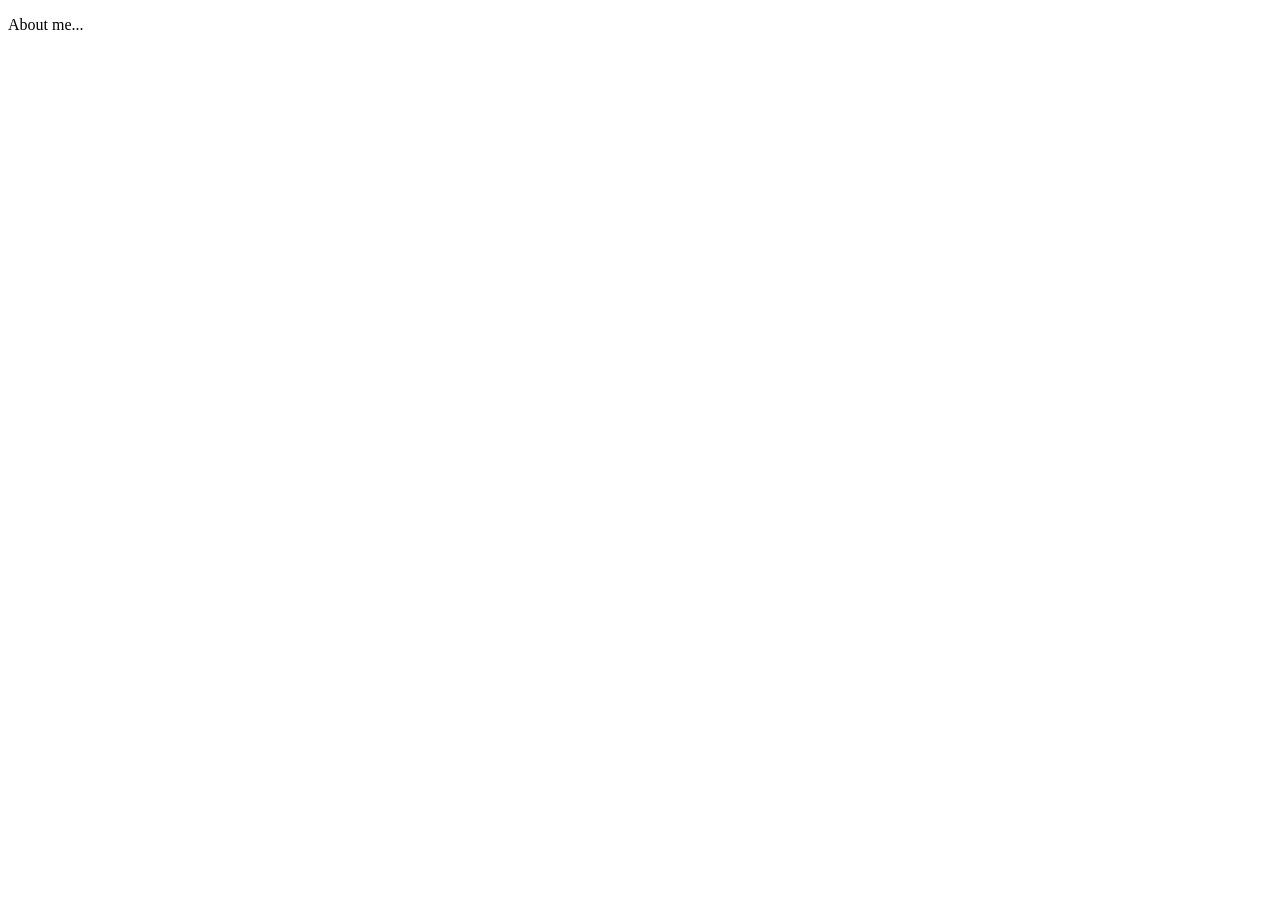
==== about.html @ e8bbcd40 "now every button is clickable , almost" ====
<!DOCTYPE html>
<html lang="en">
    <head>
        <meta charset="UTF-8">
        <meta name="viewport" content="width=device-width, initial-scale=1.0">
        <title>About Me</title>
    </head>
    <body>
        <p>About me...</p>
    </body>
</html>
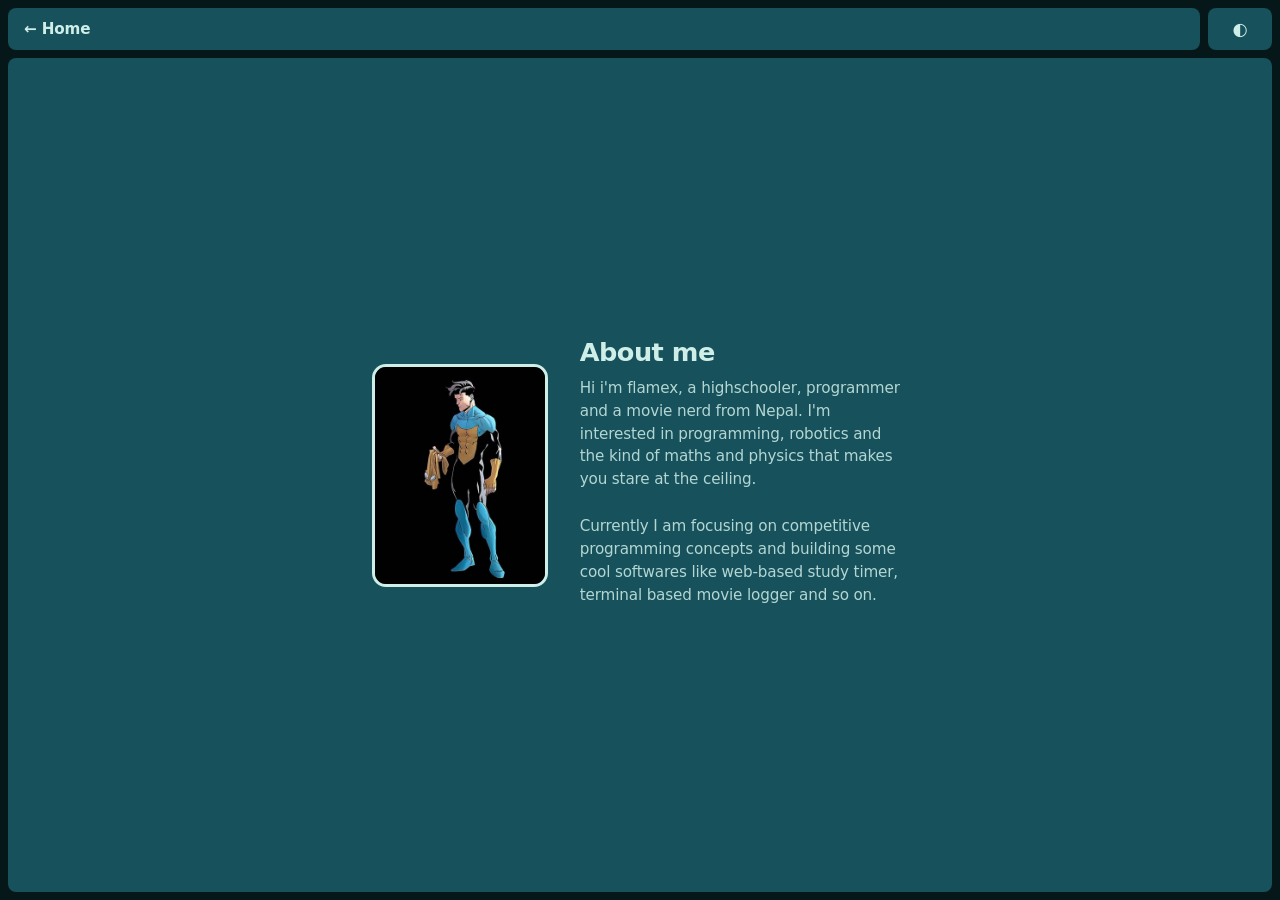
==== commit 51bc9a8f: "made the about page , its quite minimal as of now and also added the images for the later gallery pa" ====
--- a/about.html
+++ b/about.html
@@ -4,8 +4,33 @@
         <meta charset="UTF-8">
         <meta name="viewport" content="width=device-width, initial-scale=1.0">
         <title>About Me</title>
+            <script>
+            try {
+                document.documentElement.dataset.theme =
+                    localStorage.getItem("theme") === "light" ? "light" : "dark";
+            } catch (e) {}
+        </script>
+        <link rel="stylesheet" href="style.css">
     </head>
     <body>
-        <p>About me...</p>
+        <main class="bento page about-page">
+            <div class="bar">
+                <a class="cell" href="index.html">
+                    <span class="label">← Home</span>
+                </a>
+                <button class="cell toggle" type="button" aria-label="Switch color theme">◐</button>
+            </div>
+
+            <section class="cell about-card">
+                <img class="about-pfp" src="avatar.jpg" alt="flamex">
+                <div class="about-text">
+                    <h1>About me</h1>
+                    <p>Hi i'm flamex, a highschooler, programmer and a movie nerd from Nepal. I'm interested in programming, robotics and the kind of maths and physics that makes you stare at the ceiling.</p>
+                    <br>
+                    <p>Currently I am focusing on competitive programming concepts and building some cool softwares like web-based study timer, terminal based movie logger and so on.</p>
+                </div>
+            </section>
+        </main>
+    <script src="script.js"></script>
     </body>
 </html>
--- a/style.css
+++ b/style.css
@@ -0,0 +1,213 @@
+/* colors */
+:root {
+    color-scheme:dark;
+    --bg: #06171a;
+    --cell: #17515c;
+    --fg: #cfeee8;
+    --accent: #3f3cd5;
+}
+:root[data-theme="light"] {
+    color-scheme: light;
+    --bg: #eef7f5;
+    --cell: #a6d7c4;
+    --fg: #08201f;
+    --accent: #2f2ab8;
+    --on-accent: #ffffff;
+}
+
+*,
+*::before,
+*::after {
+    box-sizing: border-box;
+}
+
+body {
+    margin: 0;
+    background: var(--bg);
+    color: var(--fg);
+    font-family: ui-sans-serif, system-ui, sans-serif;
+}
+.bento {
+    display: flex;
+    flex-direction: column;
+    height: 100dvh;
+    gap: 0.5rem;
+    padding: 0.5rem;
+}
+
+.row {
+    display: flex;
+    gap: 0.5rem;
+    min-height: 0;
+}
+
+
+.cell {
+    background: var(--cell);
+    color: var(--fg);
+    border-radius: 8px;
+    padding: 0.9rem 1rem;
+    display: flex;
+    flex-direction: column;
+    justify-content: flex-end;
+    font-family: inherit;
+    font-size: 0.95rem;
+    font-weight: 600;
+    letter-spacing: -0.01em;
+    text-align: left;
+    text-decoration: none;
+    border: 0;
+    cursor: pointer;
+    min-width: 0;
+    overflow-wrap: anywhere;
+    hyphens: auto;
+}
+
+.label { display: block; }
+
+.tagline {
+    display: block;
+    font-size: 0.75rem;
+    font-weight: 400;
+    opacity: 0.65;
+    margin-top: 2px;
+
+}
+.brand {
+    background: var(--fg);
+    color: var(--bg);
+    font-size: 1.35rem;
+    letter-spacing: -0.02em;
+    align-items: center;
+    justify-content: center;
+    text-align: center;
+    min-height: 7rem;
+}
+.brand .tagline {
+    opacity: 0.85;
+}
+
+.toggle {
+    align-items: center;
+    justify-content: center;
+    font-size: 1.1rem;
+}
+
+/* desktop optimization */
+@media (min-width: 601px) {
+    .bento {
+        height: 100dvh;
+        min-height: 0;
+    }
+
+    .row {
+        flex: 1;
+    }
+        /* row 1 */
+    .row:nth-child(1) > .cell:nth-child(1) {flex: 2;}
+    .row:nth-child(1) > .cell:nth-child(2) {flex: 2;}
+    .row:nth-child(1) > .cell:nth-child(3) {flex: 1;}
+
+    /* row 2 */
+    .row:nth-child(2) > .cell:nth-child(1) {flex: 1;}
+    .row:nth-child(2) > .cell:nth-child(2) {flex: 2;}
+    .row:nth-child(2) > .cell:nth-child(3) {flex: 2;}
+
+    /* row 3 */
+    .row:nth-child(3) > .cell:nth-child(1) {flex: 2;}
+    .row:nth-child(3) > .cell:nth-child(2) {flex: 2;}
+    .row:nth-child(3) > .cell:nth-child(3) {flex: 1;}
+}
+
+
+/* mobile responsiveness */
+@media (max-width: 600px) {
+    .bento {
+        height: auto;
+        padding-bottom: 1rem;}
+    .row {
+        flex-direction: column;
+        flex:none;}
+
+    .cell {
+        flex: 1;
+        min-height: 5.5rem;
+        justify-content: center;
+    }
+    .brand {
+        min-height: 7rem;
+    }
+
+}
+
+
+/* inner pages */
+.page .bar {
+    display: flex;
+    gap: 0.5rem;
+    flex: none;
+}
+
+.page .bar .cell {
+    flex: 1;
+    min-height: 0;
+    justify-content: center;
+    padding: 0.7rem 1rem;
+}
+
+.page .bar .toggle {
+    flex:none;
+    width:4rem;
+}
+.about-page .about-card {
+    flex: 1;
+    flex-direction: row;
+    align-items: center;
+    justify-content: center;
+    gap: 2rem;
+    padding: 2rem;
+    min-height: 20rem;
+    font-weight: 400;
+    cursor: default;
+}
+
+.about-pfp {
+    width: 11rem;
+    aspect-ratio: 400 / 506;
+    height: auto;
+    border-radius: 14px;
+    object-fit: cover;
+    border: 3px solid var(--fg);
+    flex-shrink: 0;
+}
+
+.about-text h1 {
+    margin: 0 0 0.6rem;
+    font-size: 1.6rem;
+    letter-spacing: -0.02em;
+}
+
+.about-text p {
+    margin: 0 0 0.4rem;
+    line-height: 1.5;
+    opacity: 0.85;
+    max-width: 34ch;
+}
+
+@media (max-width: 600px) {
+    .about-page .about-card {
+        flex-direction: column;
+        text-align: center;
+        padding: 1.5rem 1rem;
+    }
+    .about-pfp {
+    width: 11rem;
+    aspect-ratio: 400 / 506;
+    height: auto;
+    border-radius: 14px;
+    object-fit: cover;
+    border: 3px solid var(--fg);
+    flex-shrink: 0;
+    }
+}
+
